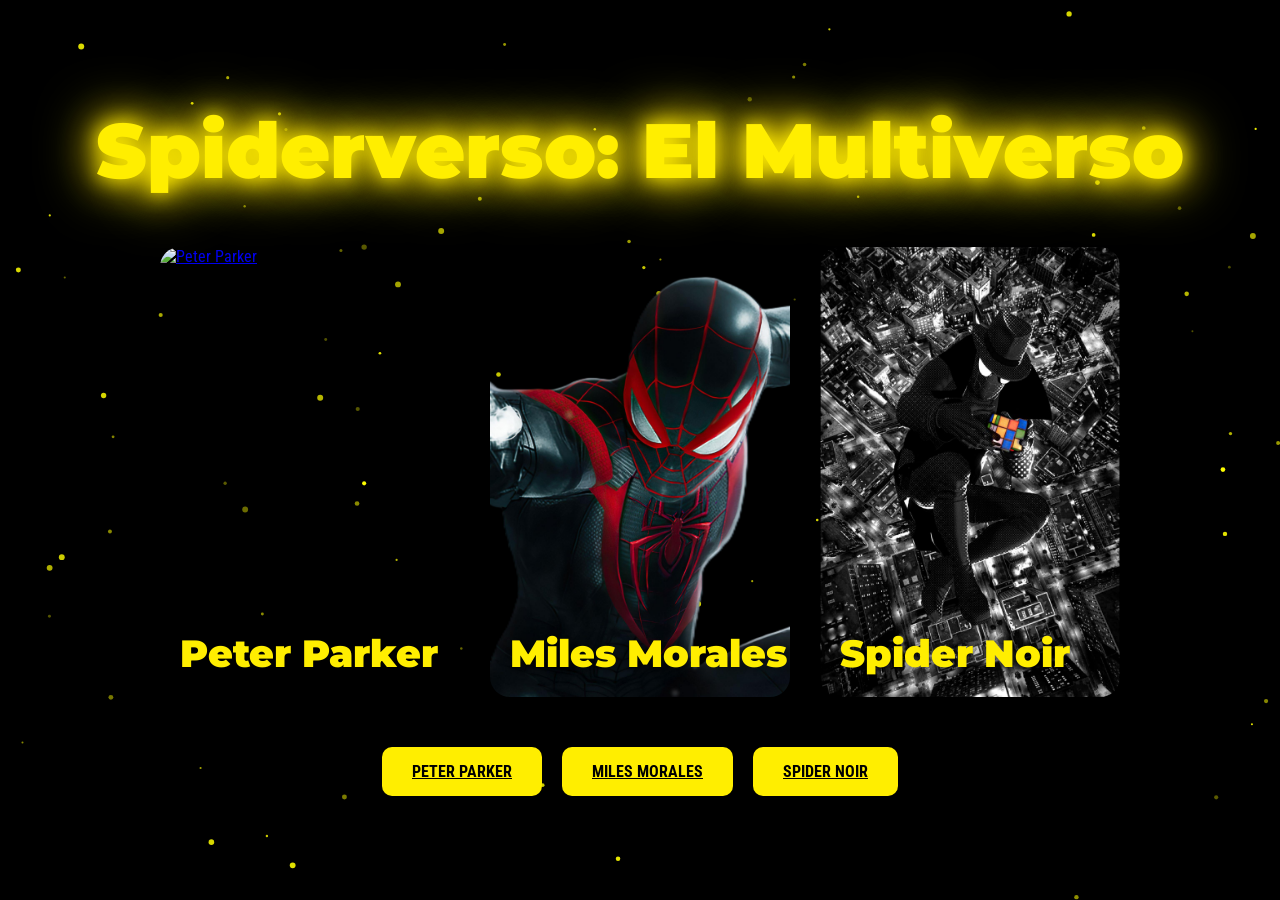
==== index.html @ 6e006bb3 "Add files via upload" ====
<!DOCTYPE html>
<html lang="es">
<head>
<meta charset="UTF-8">
<title>Spiderverso: Multiverso</title>

<link rel="preconnect" href="https://fonts.googleapis.com">
<link rel="preconnect" href="https://fonts.gstatic.com" crossorigin>
<link href="https://fonts.googleapis.com/css2?family=Montserrat:wght@700;900&family=Roboto+Condensed:wght@400;700&display=swap" rel="stylesheet">

<style>
* { margin:0; padding:0; box-sizing:border-box; }
body { font-family:'Roboto Condensed', sans-serif; background:#000; color:#fff; overflow-x:hidden; position:relative; }

canvas#particles { position:fixed; top:0; left:0; width:100%; height:100%; z-index:0; pointer-events:none; }

.container {
    position:relative;
    display:flex;
    flex-direction:column;
    align-items:center;
    justify-content:center;
    min-height:100vh;
    width:100%;
    padding:50px 20px;
    z-index:1;
}

/* Título principal con efecto épico */
.main-title {
    font-family:'Montserrat', sans-serif;
    font-weight:900;
    font-size:clamp(3em,6vw,6em);
    color:#FFEE00;
    text-shadow: 0 0 20px #FFEE00, 0 0 40px #FFD700, 0 0 60px #FFEE00;
    margin-bottom:50px;
    text-align:center;
    opacity:0;
    transform: scale(0.8);
    animation: titleIntro 2s forwards, glow 2s infinite alternate;
}

/* Glow animación */
@keyframes glow {
    0% { text-shadow: 0 0 20px #FFEE00, 0 0 40px #FFD700, 0 0 60px #FFEE00; }
    50% { text-shadow: 0 0 40px #FFEE00, 0 0 60px #FFD700, 0 0 80px #FFEE00; }
    100% { text-shadow: 0 0 20px #FFEE00, 0 0 40px #FFD700, 0 0 60px #FFEE00; }
}

@keyframes titleIntro {
    0% { opacity:0; transform: scale(0.8) translateY(-50px); }
    100% { opacity:1; transform: scale(1) translateY(0); }
}

/* Tarjetas multiverso */
.cards {
    display:flex;
    flex-wrap:wrap;
    gap:30px;
    justify-content:center;
    opacity:0;
    animation: fadeInCards 1.5s 1s forwards;
}

@keyframes fadeInCards {
    0% { opacity:0; transform: translateY(50px); }
    100% { opacity:1; transform: translateY(0); }
}

.card {
    position:relative;
    width:300px;
    height:450px;
    overflow:hidden;
    border-radius:20px;
    cursor:pointer;
    transition: transform 0.5s, box-shadow 0.5s;
}

.card:hover {
    transform: scale(1.05) rotateY(5deg);
    box-shadow: 0 0 50px #FFEE00;
}

.card img {
    width:100%;
    height:100%;
    object-fit:cover;
    display:block;
    transition: transform 0.5s;
}

.card:hover img {
    transform: scale(1.15);
}

.card .card-title {
    position:absolute;
    bottom:20px;
    left:20px;
    font-family:'Montserrat', sans-serif;
    font-weight:900;
    font-size:clamp(1.5em,3vw,2.5em);
    color:#FFEE00;
    text-shadow: 2px 2px 15px rgba(0,0,0,0.8);
    opacity:0;
    animation: cardTitleFade 1s forwards;
    animation-delay: 1s;
}

@keyframes cardTitleFade {
    0% { opacity:0; transform: translateY(20px); }
    100% { opacity:1; transform: translateY(0); }
}

/* Botones de navegación */
.nav-buttons {
    margin-top:50px;
    display:flex;
    gap:20px;
    opacity:0;
    animation: fadeInNav 1s 2s forwards;
}

.nav-buttons a {
    padding:15px 30px;
    background: #FFEE00;
    color:#000;
    font-weight:700;
    border-radius:10px;
    text-transform:uppercase;
    transition: background 0.3s, transform 0.3s;
}

.nav-buttons a:hover {
    background: #FFD700;
    transform: scale(1.1);
}

@keyframes fadeInNav {
    0% { opacity:0; transform: translateY(20px); }
    100% { opacity:1; transform: translateY(0); }
}
</style>
</head>
<body>

<!-- Canvas de partículas de energía -->
<canvas id="particles"></canvas>

<div class="container">
    <div class="main-title">Spiderverso: El Multiverso</div>

    <div class="cards">
        <a href="peter.html" class="card">
            <img src="peter/peter1.png" alt="Peter Parker">
            <div class="card-title">Peter Parker</div>
        </a>

        <a href="miles.html" class="card">
            <img src="miles/miles1.png" alt="Miles Morales">
            <div class="card-title">Miles Morales</div>
        </a>

        <a href="noir.html" class="card">
            <img src="noir/img1.jpg" alt="Spider Noir">
            <div class="card-title">Spider Noir</div>
        </a>
    </div>

    <div class="nav-buttons">
        <a href="peter.html">Peter Parker</a>
        <a href="miles.html">Miles Morales</a>
        <a href="noir.html">Spider Noir</a>
    </div>
</div>

<script>
// Partículas tipo multiverso
const canvas = document.getElementById('particles');
const ctx = canvas.getContext('2d');
canvas.width = window.innerWidth;
canvas.height = window.innerHeight;

let particles = [];
for(let i=0;i<100;i++){
    particles.push({
        x: Math.random()*canvas.width,
        y: Math.random()*canvas.height,
        radius: Math.random()*2 + 1,
        speedX: (Math.random()-0.5)*0.5,
        speedY: (Math.random()-0.5)*0.5,
        alpha: Math.random()*0.7+0.3
    });
}

function animateParticles(){
    ctx.clearRect(0,0,canvas.width,canvas.height);
    particles.forEach(p=>{
        ctx.beginPath();
        ctx.arc(p.x, p.y, p.radius, 0, Math.PI*2);
        ctx.fillStyle = `rgba(255,255,0,${p.alpha})`;
        ctx.fill();
        p.x += p.speedX;
        p.y += p.speedY;

        if(p.x < 0) p.x = canvas.width;
        if(p.x > canvas.width) p.x = 0;
        if(p.y < 0) p.y = canvas.height;
        if(p.y > canvas.height) p.y = 0;
    });
    requestAnimationFrame(animateParticles);
}
animateParticles();

window.addEventListener('resize', ()=>{
    canvas.width = window.innerWidth;
    canvas.height = window.innerHeight;
});
</script>

</body>
</html>
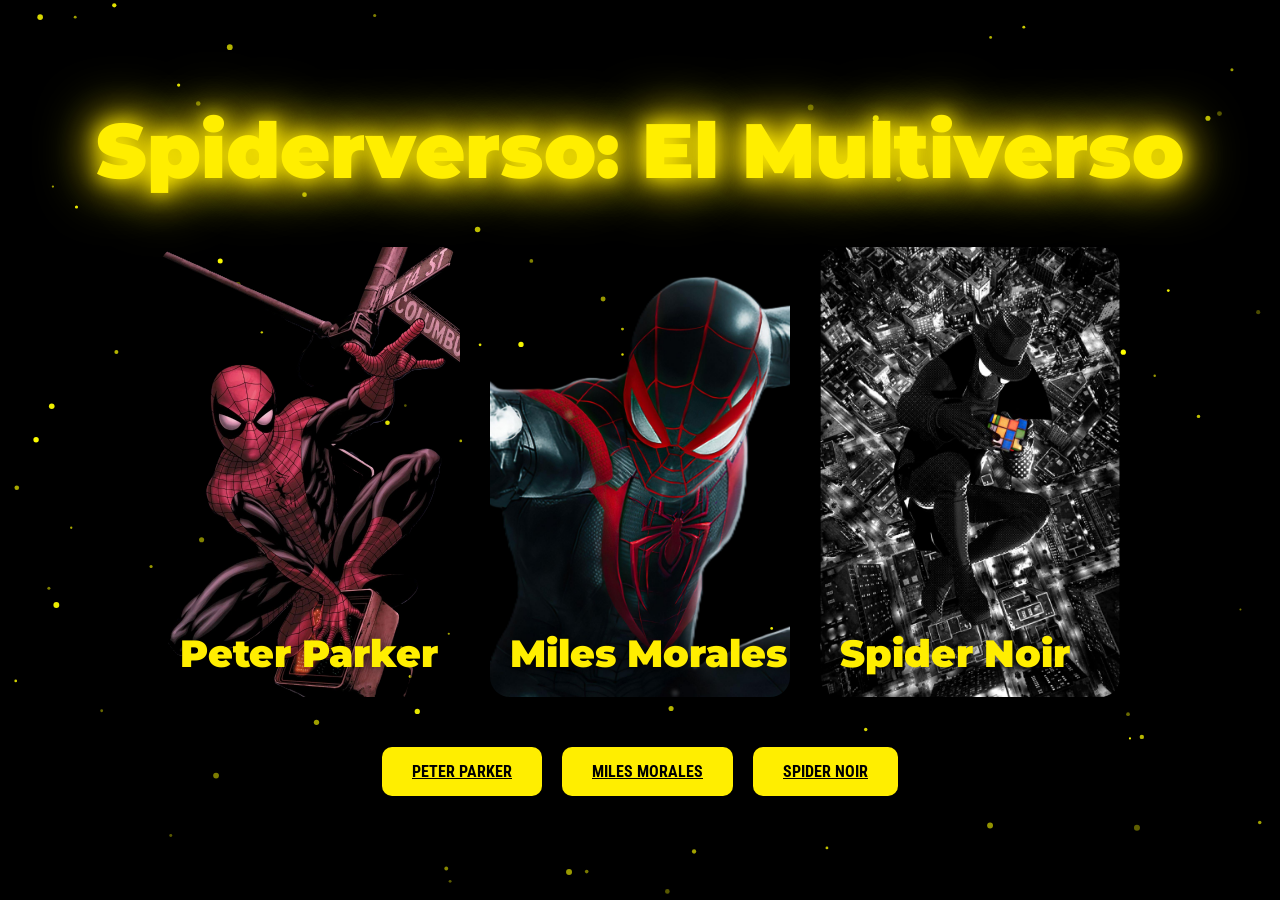
==== commit 14f199bb: "Update index.html" ====
--- a/index.html
+++ b/index.html
@@ -221,3 +221,4 @@
 
 </body>
 </html>
+
